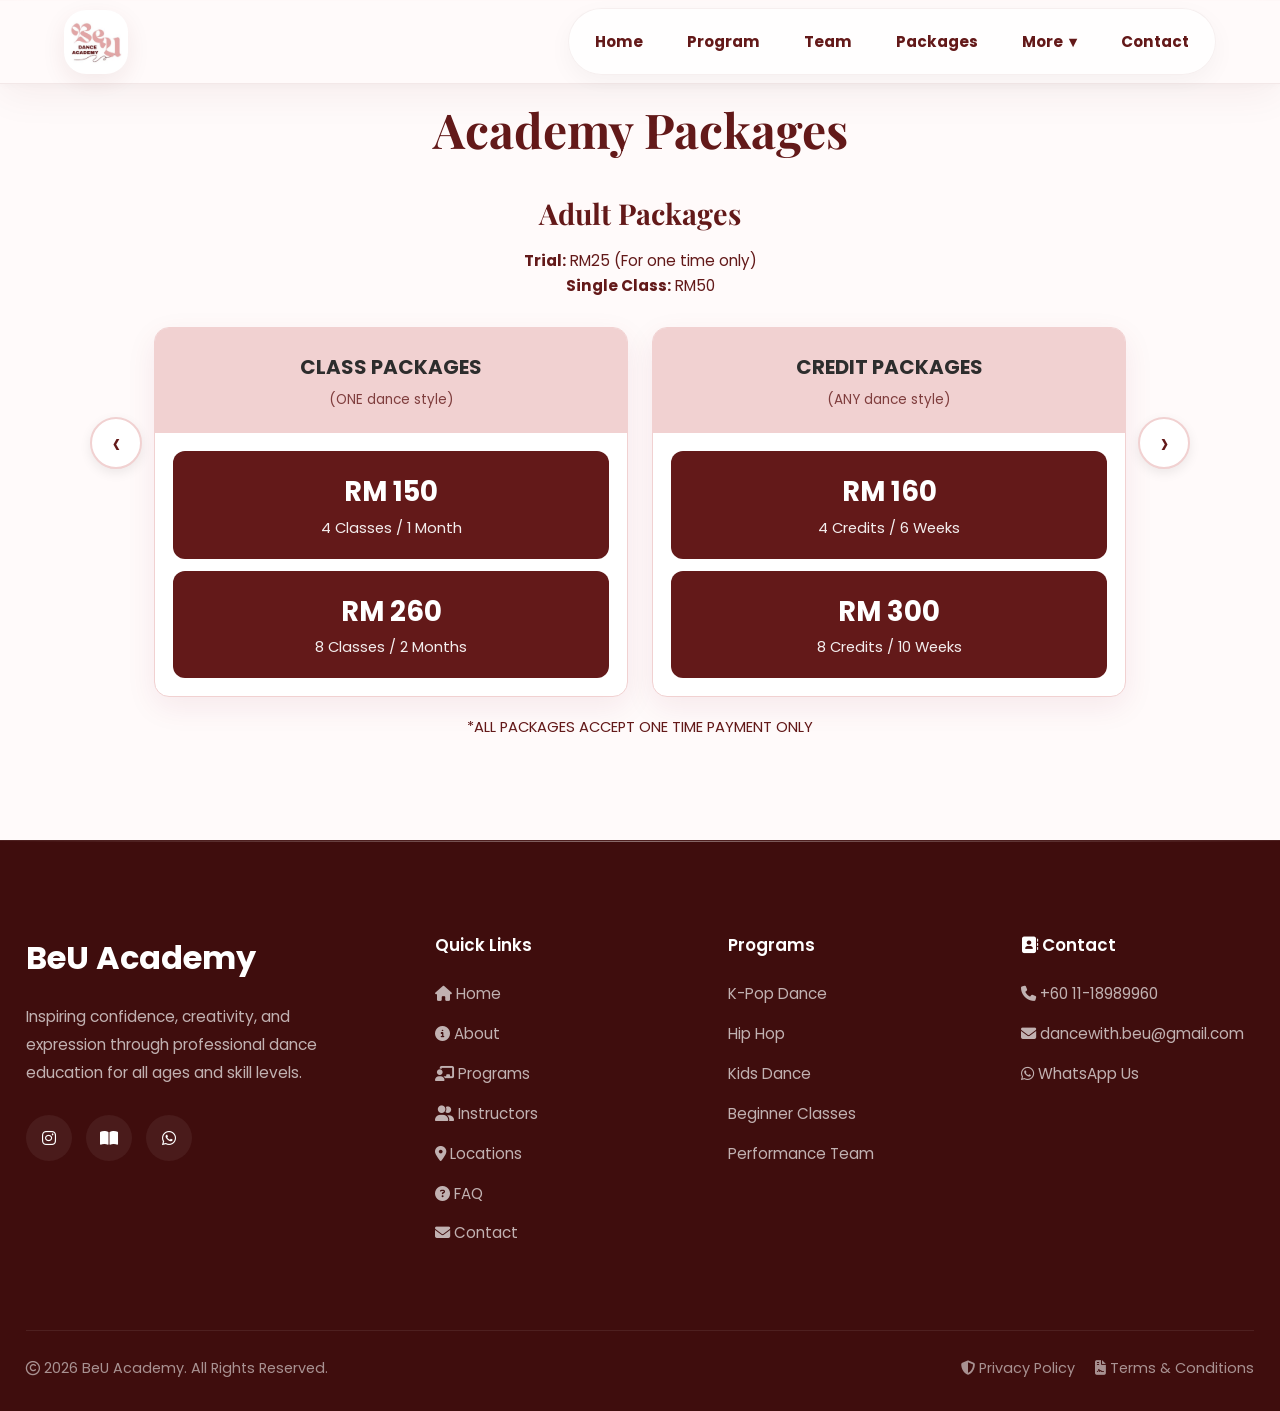
==== price.html @ 07a19057 "Initial website upload" ====
<!DOCTYPE html>
<html lang="en">

<head>
  <meta charset="UTF-8">
  <meta name="viewport" content="width=device-width, initial-scale=1.0">
  <title>Price | BeU Academy</title>
  <link rel="icon" href="./images/Logo/beu logo.jpg"/>
  <link
    href="https://fonts.googleapis.com/css2?family=Playfair+Display:ital,wght@0,400;0,700;1,400&family=Poppins:wght@300;400;500;600&display=swap"
    rel="stylesheet"
  />
  <link rel="stylesheet" href="https://cdnjs.cloudflare.com/ajax/libs/font-awesome/6.5.1/css/all.min.css">
  <link rel="stylesheet" href="Beu.css">
</head>

<body>

<nav id="navbar">
  <a href="index.html" class="logo-container" aria-label="Go to homepage">
    <img src="./images/Logo/beu logo.jpg" alt="BeU Dance Academy Logo" class="nav-logo">
  </a>

  <button
    class="mobile-nav-toggle"
    id="mobile-menu-btn"
    type="button"
    aria-label="Toggle navigation"
    aria-expanded="false"
    aria-controls="nav-menu"
  >
    <span class="hamburger"></span>
  </button>

  <ul class="nav-links" id="nav-menu">
    <li><a href="index.html">Home</a></li>
    <li><a href="program.html">Program</a></li>
    <li><a href="team.html">Team</a></li>
    <li><a href="price.html">Packages</a></li>

    <li class="nav-dropdown">
      <button class="dropdown-toggle" type="button">
        More <span>▾</span>
      </button>

      <ul class="dropdown-menu">
        <li><a href="index.html#about">About</a></li>
        <li><a href="index.html#why">Benefits</a></li>
        <li><a href="index.html#faq">FAQ</a></li>
      </ul>
    </li>

    <li><a href="index.html#contact" class="nav-contact">Contact</a></li>
  </ul>
</nav>

<div class="menu-overlay" id="menu-overlay"></div>

  <main>
    <section id="price" class="pricing-slider-section">
    <div class="container" data-aos="fade-up">
        <h2 class="section-title-alt">Academy Packages</h2>

        <div class="slider-container">
        <button class="nav-arrow left" id="prev-package" type="button" aria-label="Previous package">
            &#8249;
        </button>

        <div class="package-stage">
            <div id="senior-view" class="package-view active">
            <div class="price-header-info">
                <h3 class="package-category-title">Adult Packages</h3>
                <div class="quick-pricing">
                <span><strong>Trial:</strong> RM25 (For one time only)</span>
                </div>
                <div class="quick-pricing">
                <span><strong>Single Class:</strong> RM50</span>
                </div>
            </div>

            <div class="package-comparison-grid">
                <div class="package-card">
                <div class="card-header">
                    <h4>Class Packages</h4>
                    <p>(ONE dance style)</p>
                </div>
                <div class="card-body">
                    <div class="price-item">
                    <span class="price">RM 150</span>
                    <span class="details">4 Classes / 1 Month</span>
                    </div>
                    <div class="price-item">
                    <span class="price">RM 260</span>
                    <span class="details">8 Classes / 2 Months</span>
                    </div>
                </div>
                </div>

                <div class="package-card">
                <div class="card-header">
                    <h4>Credit Packages</h4>
                    <p>(ANY dance style)</p>
                </div>
                <div class="card-body">
                    <div class="price-item">
                    <span class="price">RM 160</span>
                    <span class="details">4 Credits / 6 Weeks</span>
                    </div>
                    <div class="price-item">
                    <span class="price">RM 300</span>
                    <span class="details">8 Credits / 10 Weeks</span>
                    </div>
                </div>
                </div>
            </div>
            </div>

            <div id="junior-view" class="package-view">
            <div class="price-header-info">
                <h3 class="package-category-title">Junior Packages <small>(3-15 Years old)</small></h3>
                <div class="quick-pricing">
                <span><strong>Trial:</strong> RM25 (For one time only)</span>
                </div>
                <div class="quick-pricing">
                <span><strong>Single Class:</strong> RM50</span>
                </div>
            </div>

            <div class="package-comparison-grid">
                <div class="package-card">
                <div class="card-header">
                    <h4>Class Packages</h4>
                    <p>(ONE dance style)</p>
                </div>
                <div class="card-body">
                    <div class="price-item">
                    <span class="price">RM 120</span>
                    <span class="details">4 Classes / 1 Month</span>
                    </div>
                    <div class="price-item">
                    <span class="price">RM 200</span>
                    <span class="details">8 Classes / 2 Months</span>
                    </div>
                </div>
                </div>

                <div class="package-card">
                <div class="card-header">
                    <h4>Credit Packages</h4>
                    <p>(ANY dance style)</p>
                </div>
                <div class="card-body">
                    <div class="price-item">
                    <span class="price">RM 140</span>
                    <span class="details">4 Credits / 6 Weeks</span>
                    </div>
                    <div class="price-item">
                    <span class="price">RM 240</span>
                    <span class="details">8 Credits / 10 Weeks</span>
                    </div>
                </div>
                </div>
            </div>
            </div>
        </div>

        <button class="nav-arrow right" id="next-package" type="button" aria-label="Next package">
            &#8250;
        </button>
        </div>

        <p class="footer-note">*ALL PACKAGES ACCEPT ONE TIME PAYMENT ONLY</p>
    </div>
    </section>

  </main>
    <!-- =========================
          PREMIUM FOOTER
  ========================= -->

  <footer class="premium-footer">
    <div class="footer-container">
      <!-- BRAND -->
      <div class="footer-brand">
        <h2>
          BeU Academy
        </h2>
        <p>
          Inspiring confidence, creativity, and expression through
          professional dance education for all ages and skill levels.
        </p>

        <!-- SOCIALS -->
        <div class="footer-socials">

          <!-- INSTAGRAM -->
          <a
            href="https://www.instagram.com/beu.dance?igsh=c2NrdDNicGNia2F6"
            target="_blank"
            aria-label="Instagram"
          >
            <i class="fab fa-instagram"></i>
          </a>

          <!-- REDNOTE -->
          <a
            href="https://xhslink.com/m/7tr07X9jBin"
            target="_blank"
            aria-label="Rednote"
          >
            <i class="fa-solid fa-book-open"></i>
          </a>

          <!-- WHATSAPP -->
          <a
            href="https://wa.me/601118989960"
            target="_blank"
            aria-label="WhatsApp"
          >
            <i class="fab fa-whatsapp"></i>
          </a>
        </div>
      </div>

      <!-- QUICK LINKS -->
      <div class="footer-column">
        <h3>
          Quick Links
        </h3>
        <a href="index.html">
          <i class="fa-solid fa-house"></i>
          Home
        </a>
        <a href="index.html#about">
          <i class="fa-solid fa-circle-info"></i>
          About
        </a>
        <a href="program.html">
          <i class="fa-solid fa-chalkboard-user"></i>
          Programs
        </a>

        <a href="team.html">
          <i class="fa-solid fa-user-group"></i>
          Instructors
        </a>
        <a href="index.html#locations">
          <i class="fa-solid fa-location-dot"></i>
          Locations
        </a>
        <a href="index.html#faq">
          <i class="fa-solid fa-circle-question"></i>
          FAQ
        </a>
        <a href="index.html#contact">
          <i class="fa-solid fa-envelope"></i>
          Contact
        </a>
      </div>

      <!-- PROGRAMS -->
      <div class="footer-column">
        <h3>
          Programs
        </h3>
        <a href="#programs">
          K-Pop Dance
        </a>
        <a href="#programs">
          Hip Hop
        </a>
        <a href="#programs">
          Kids Dance
        </a>
        <a href="#programs">
          Beginner Classes
        </a>
        <a href="#programs">
          Performance Team
        </a>
      </div>


      <!-- CONTACT -->
      <div class="footer-column">

        <h3>
          <i class="fa-solid fa-address-book"></i>
          Contact
        </h3>

        <a href="tel:+601118989960">
          <i class="fa-solid fa-phone"></i>
          +60 11-18989960
        </a>

        <a href="mailto:dancewith.beu@gmail.com">
          <i class="fa-solid fa-envelope"></i>
          <span>dancewith.beu@gmail.com</span>
        </a>

        <a
          href="https://wa.me/+601118989960"
          target="_blank"
        >
          <i class="fab fa-whatsapp"></i>
          WhatsApp Us
        </a>
      </div>
    </div>

    <!-- BOTTOM -->
    <div class="footer-bottom">

      <p>
        <i class="fa-regular fa-copyright"></i>
        2026 BeU Academy. All Rights Reserved.
      </p>

      <div class="footer-bottom-links">

        <a href="#">
          <i class="fa-solid fa-shield-halved"></i>
          Privacy Policy
        </a>

        <a href="#">
          <i class="fa-solid fa-file-contract"></i>
          Terms & Conditions
        </a>
      </div>
    </div>
  </footer>

  <script src="Beu.js"></script>
</body>
</html>
---- Beu.css ----
/* ---------- ROOT ---------- */
:root {
  --primary: #631919;
  --secondary: #641c1b;
  --light: #f1d1d1;
  --background: #fffafa;
  --soft-blush: #fff5f7;
  --bg-soft: #fffafa;
  --white: #ffffff;
  --text-dark: #2d2d2d;
  --text-soft: #666666;

  --shadow: 0 10px 30px rgba(146, 26, 64, 0.08);
  --shadow-strong: 0 18px 45px rgba(0, 0, 0, 0.08);

  --h1-size: clamp(2.5rem, 6vw, 4.5rem);
  --h2-size: clamp(2rem, 4vw, 3rem);
  --h3-size: clamp(1.15rem, 2vw, 1.6rem);
  --body-size: clamp(0.95rem, 1vw, 1.05rem);

  --nav-height: 84px;
  --radius: 16px;
}

/* ---------- RESET ---------- */
* {
  margin: 0;
  padding: 0;
  box-sizing: border-box;
}

html {
  scroll-behavior: smooth;
}

body {
  font-family: "Poppins", sans-serif;
  font-size: var(--body-size);
  color: var(--text-dark);
  background: var(--background);
  line-height: 1.7;
  -webkit-font-smoothing: antialiased;
  -moz-osx-font-smoothing: grayscale;
}

img {
  max-width: 100%;
  height: auto;
  display: block;
}

button,
a {
  -webkit-tap-highlight-color: transparent;
}

button {
  font-family: inherit;
}

p,
li {
  color: #4a4a4a;
}

h1,
h2,
h3,
.section-title,
.section-title-alt,
.lux-number,
.lux-tagline {
  color: var(--primary);
}

section {
  padding: 100px 5%;
  background: transparent;
}

.container {
  width: 100%;
  max-width: 1100px;
  margin: 0 auto;
}

#about,
#locations,
#team,
#why,
#price,
#faq,
#contact {
  scroll-margin-top: 110px;
}

/* ---------- NAVBAR ---------- */
nav {
  position: fixed;
  top: 0;
  left: 0;
  width: 100%;
  height: var(--nav-height);
  padding: 0 5%;
  display: flex;
  align-items: center;
  justify-content: space-between;
  background: rgba(255, 250, 250, 0.9);
  backdrop-filter: blur(18px);
  -webkit-backdrop-filter: blur(18px);
  border-bottom: 1px solid rgba(99, 25, 25, 0.08);
  box-shadow:
    0 10px 40px rgba(99, 25, 25, 0.06),
    0 2px 10px rgba(0, 0, 0, 0.03);
  z-index: 3000;
  transition: transform 0.4s ease, opacity 0.4s ease, background 0.3s ease;
}

nav.nav-hidden {
  transform: translateY(-100%);
  opacity: 0;
  pointer-events: none;
}

.logo-container {
  display: flex;
  align-items: center;
  text-decoration: none;
}

.nav-logo {
  width: 64px;
  height: 64px;
  object-fit: cover;
  border-radius: 22px;
  background: var(--white);
  padding: 6px;
  box-shadow: 0 8px 24px rgba(99, 25, 25, 0.08);
  transition: transform 0.3s ease, box-shadow 0.3s ease, filter 0.3s ease;
}

.logo-container:hover .nav-logo {
  transform: scale(1.05);
  filter: drop-shadow(0 8px 18px rgba(99, 25, 25, 0.18));
  box-shadow: 0 14px 30px rgba(99, 25, 25, 0.14);
}

.nav-links {
  display: flex;
  align-items: center;
  gap: 8px;
  list-style: none;
  padding: 8px;
  margin: 0;
  border-radius: 999px;
  background: rgba(255, 255, 255, 0.72);
  border: 1px solid rgba(99, 25, 25, 0.06);
  box-shadow: 0 8px 24px rgba(0, 0, 0, 0.04);
}

.nav-links a,
.dropdown-toggle {
  display: inline-flex;
  align-items: center;
  justify-content: center;
  gap: 6px;
  padding: 12px 18px;
  border: none;
  border-radius: 999px;
  background: transparent;
  color: var(--primary);
  text-decoration: none;
  font-weight: 700;
  font-size: 0.95rem;
  cursor: pointer;
  transition: background 0.25s ease, color 0.25s ease, transform 0.25s ease, box-shadow 0.25s ease;
}

.nav-links a:hover,
.dropdown-toggle:hover {
  background: rgba(99, 25, 25, 0.08);
  transform: translateY(-1px);
}

.nav-links a.active {
  background: var(--primary);
  color: var(--white);
  box-shadow: 0 10px 24px rgba(99, 25, 25, 0.22);
}

/* ---------- DROPDOWN ---------- */
.nav-dropdown {
  position: relative;
  padding-bottom: 14px;
  margin-bottom: -14px;
}

.dropdown-menu {
  position: absolute;
  top: 100%;
  right: 0;
  min-width: 220px;
  padding: 18px 0;
  background: rgba(255,255,255,0.96);
  backdrop-filter: blur(20px);
  border-radius: 24px;
  box-shadow: 0 18px 40px rgba(0,0,0,0.08);
  list-style: none;
  opacity: 0;
  visibility: hidden;
  pointer-events: none;
  transform: translateY(10px);
  transition: all 0.25s ease;
  z-index: 9999;
}

.nav-dropdown:hover .dropdown-menu {
  opacity: 1;
  visibility: visible;
  pointer-events: auto;
  transform: translateY(0);
}

.dropdown-menu a {
  width: 100%;
  justify-content: flex-start;
  padding: 12px 16px;
  border-radius: 14px;
  white-space: nowrap;
}

/* ---------- MOBILE NAV ---------- */
.mobile-nav-toggle {
  display: none;
  width: 48px;
  height: 48px;
  border: none;
  background: rgba(99, 25, 25, 0.06);
  border-radius: 50%;
  cursor: pointer;
  align-items: center;
  justify-content: center;
  z-index: 3200;
}

.hamburger {
  width: 26px;
  height: 3px;
  background: var(--primary);
  position: relative;
  display: block;
  border-radius: 999px;
  transition: background 0.25s ease;
}

.hamburger::before,
.hamburger::after {
  content: "";
  position: absolute;
  left: 0;
  width: 26px;
  height: 3px;
  background: var(--primary);
  border-radius: 999px;
  transition: transform 0.25s ease;
}

.hamburger::before {
  transform: translateY(-8px);
}

.hamburger::after {
  transform: translateY(8px);
}

.mobile-nav-toggle.active .hamburger {
  background: transparent;
}

.mobile-nav-toggle.active .hamburger::before {
  transform: rotate(45deg);
}

.mobile-nav-toggle.active .hamburger::after {
  transform: rotate(-45deg);
}

.menu-overlay {
  position: fixed;
  inset: 0;
  background: rgba(0, 0, 0, 0.35);
  backdrop-filter: blur(4px);
  opacity: 0;
  pointer-events: none;
  transition: opacity 0.3s ease;
  z-index: 2500;
}

.menu-overlay.active {
  opacity: 1;
  pointer-events: auto;
}

/* ---------- HERO ---------- */
.hero,
.program-hero,
.fourm-hero,
.page-hero {
  min-height: 100svh;
  padding: calc(var(--nav-height) + 80px) 7% 90px;
  display: flex;
  align-items: center;
  justify-content: center;
  text-align: center;
}

.hero,
.program-hero {
  background: var(--background);
}

.fourm-hero {
  background:
    linear-gradient(rgba(40, 8, 18, 0.78), rgba(40, 8, 18, 0.88)),
    url("./images/program/fourm-bg.jpg");
  background-size: cover;
  background-position: center;
  color: #fff;
}

.hero-content,
.program-hero .container,
.fourm-hero .container {
  max-width: 950px;
  margin: 0 auto;
}

.hero-title {
  font-family: "Playfair Display", serif;
  font-size: var(--h1-size);
  line-height: 1.08;
  margin-bottom: 8px;
}

.hero-subtitle {
  font-family: "Playfair Display", serif;
  font-style: italic;
  font-size: clamp(1.2rem, 3vw, 2rem);
  color: #8b5e5e;
  margin-bottom: 34px;
}

.hero-btn .btn-pill {
  animation: professionalPulse 3s infinite;
}

@keyframes professionalPulse {
  0% {
    box-shadow: 0 0 0 0 rgba(146, 26, 64, 0.35);
  }

  70% {
    box-shadow: 0 0 0 15px rgba(146, 26, 64, 0);
  }

  100% {
    box-shadow: 0 0 0 0 rgba(146, 26, 64, 0);
  }
}

/* ---------- TYPOGRAPHY ---------- */
.section-title,
.section-title-alt {
  text-align: center;
  font-family: "Playfair Display", serif;
  font-size: var(--h2-size);
  margin-bottom: 18px;
  line-height: 1.2;
}

.content-heading {
  font-family: "Playfair Display", serif;
  font-size: var(--h3-size);
  margin-bottom: 14px;
}

.section-sub {
  text-align: center;
  max-width: 650px;
  margin: 0 auto 50px;
  color: #777;
}

/* ---------- BUTTONS ---------- */
.btn-pill,
.primary-btn,
.gallery-btn,
.whatsapp-btn {
  display: inline-flex;
  align-items: center;
  justify-content: center;
  min-height: 48px;
  padding: 12px 28px;
  border: none;
  border-radius: 999px;
  background: var(--secondary);
  color: var(--white);
  text-decoration: none;
  font-weight: 600;
  cursor: pointer;
  transition: transform 0.25s ease, background 0.25s ease, box-shadow 0.25s ease;
}

.btn-pill:hover,
.primary-btn:hover,
.gallery-btn:hover,
.whatsapp-btn:hover {
  background: var(--primary);
  transform: translateY(-2px);
  box-shadow: 0 8px 18px rgba(0, 0, 0, 0.12);
}

/* ---------- ABOUT ---------- */
.about-grid {
  display: grid;
  grid-template-columns: 0.9fr 1.1fr;
  gap: 56px;
  align-items: center;
  margin-top: 28px;
}

.about-text {
  text-align: center;
  max-width: 520px;
  margin: 0 auto;
}

.about-text h3 {
  margin-bottom: 18px;
}

.about-text p {
  max-width: 500px;
  margin: 0 auto;
  line-height: 1.8;
}

.studio-frame {
  border: 1px solid rgba(99, 25, 25, 0.14);
  background: var(--white);
  padding: 14px;
  border-radius: var(--radius);
  overflow: hidden;
  box-shadow: 0 20px 50px rgba(99, 25, 25, 0.08);
}

.studio-frame img {
  width: 100%;
  aspect-ratio: 16 / 10;
  object-fit: cover;
  border-radius: 12px;
  display: block;
  transition: transform 0.5s ease;
}

.studio-frame:hover img {
  transform: scale(1.03);
}

/* ---------- ABOUT RESPONSIVE ---------- */
@media (max-width: 900px) {
  .about-grid {
    grid-template-columns: 1fr;
    gap: 34px;
  }

  .about-text {
    order: 1;
  }

  .studio-frame {
    order: 2;
  }
}

@media (max-width: 600px) {
  .about-grid {
    margin-top: 24px;
  }

  .studio-frame {
    padding: 10px;
  }

  .studio-frame img {
    aspect-ratio: 4 / 3;
  }
}

/* ---------- STUDIO LOCATIONS ---------- */
#locations .container {
  max-width: 1400px;
}

.location-grid {
  display: grid;
  grid-template-columns: repeat(3, minmax(0, 1fr));
  gap: 28px;
}

.location-card {
  background: var(--white);
  border-radius: 24px;
  overflow: hidden;
  box-shadow: var(--shadow-strong);
  text-align: center;
  transition: transform 0.3s ease, box-shadow 0.3s ease;
}

.location-card:hover {
  transform: translateY(-6px);
  box-shadow: 0 24px 55px rgba(0, 0, 0, 0.12);
}

.logo-box {
  height: 180px;
  background: #fafafa;
  border-bottom: 1px solid rgba(0, 0, 0, 0.05);
  display: flex;
  align-items: center;
  justify-content: center;
}

.logo-box img {
  width: 120px;
  height: 120px;
  object-fit: contain;
  border-radius: 20px;
}

.location-info {
  padding: 26px 20px 30px;
}

.location-info h3 {
  font-size: 1.25rem;
  margin-bottom: 4px;
}

.location-info p {
  color: #666;
  margin-bottom: 16px;
}

/* ---------- GALLERY MODAL ---------- */
.gallery-modal {
  position: fixed;
  inset: 0;
  background: rgba(0, 0, 0, 0.75);
  display: none;
  align-items: center;
  justify-content: center;
  z-index: 9999;
  padding: 30px;
}

.gallery-modal.active {
  display: flex;
}

.gallery-box {
  position: relative;
  background: var(--white);
  max-width: 1150px;
  width: 92%;
  max-height: 85vh;
  overflow-y: auto;
  border-radius: 24px;
  padding: 34px;
}

.gallery-box h3 {
  text-align: center;
  margin-bottom: 28px;
}

.gallery-images {
  display: flex;
  justify-content: center;
  gap: 20px;
  flex-wrap: wrap;
}

.gallery-images img {
  width: 280px;
  height: 210px;
  object-fit: cover;
  border-radius: 16px;
  flex-shrink: 0;
}

.close-gallery {
  position: absolute;
  top: 16px;
  right: 18px;
  width: 42px;
  height: 42px;
  border: none;
  border-radius: 50%;
  background: rgba(92, 16, 28, 0.95);
  color: var(--white);
  font-size: 30px;
  line-height: 1;
  cursor: pointer;
  z-index: 10001;
  display: flex;
  align-items: center;
  justify-content: center;
}

/* ---------- COLLABORATIONS ---------- */
.collaborations-section {
  padding: 120px 20px 90px;
  text-align: center;
}

.collaborations-container {
  max-width: 1200px;
  margin: 0 auto;
}

.collaborations-description {
  max-width: 700px;
  margin: 0 auto 40px;
  color: var(--text-soft);
}

.trusted-text {
  margin-top: 22px;
  text-align: center;
  color: var(--primary);
  font-weight: 600;
  letter-spacing: 0.03em;
  opacity: 0.9;
}

.logo-marquee {
  width: 100%;
  overflow: hidden;
  position: relative;
  margin: 34px 0 18px;
  mask-image: linear-gradient(to right, transparent, black 8%, black 92%, transparent);
  -webkit-mask-image: linear-gradient(to right, transparent, black 8%, black 92%, transparent);
}

.logo-track {
  display: flex;
  align-items: center;
  gap: 24px;
  width: max-content;
  animation: collaborationScroll 28s linear infinite;
}

.logo-card {
  width: 220px;
  height: 120px;
  padding: 10px;
  display: flex;
  align-items: center;
  justify-content: center;
  background: var(--white);
  border: 1px solid rgba(99, 25, 25, 0.08);
  border-radius: 20px;
  box-shadow: 0 4px 18px rgba(0, 0, 0, 0.04);
  pointer-events: none;
}

.logo-card img {
  width: 100%;
  height: 100%;
  object-fit: contain;
  transition: transform 0.25s ease;
}

.logo-card:hover img {
  transform: scale(1.08);
}

@keyframes collaborationScroll {
  from {
    transform: translateX(0);
  }

  to {
    transform: translateX(-50%);
  }
}

.program-highlight {
  padding: 70px 5% 110px;
  background: #fffafa;
}

.program-card {
  max-width: 1250px;
  margin: 0 auto;
  display: grid;
  grid-template-columns: 1.25fr 0.75fr;
  align-items: center;
  gap: 40px;
  padding: 65px;
  border-radius: 36px;
  background:
    radial-gradient(circle at 85% 20%, rgba(255,255,255,0.22), transparent 28%),
    linear-gradient(135deg, #631919, #7b1f1f);
  box-shadow: 0 28px 70px rgba(99, 25, 25, 0.25);
  overflow: hidden;
}

.program-label {
  display: inline-block;
  padding: 10px 18px;
  margin-bottom: 18px;
  border-radius: 999px;
  background: #fff;
  color: #631919;
  font-size: 0.85rem;
  font-weight: 800;
  letter-spacing: 1.4px;
  text-transform: uppercase;
}

.program-content h2 {
  max-width: 780px;
  margin-bottom: 22px;
  font-family: "Playfair Display", serif;
  font-size: clamp(2.4rem, 5vw, 4.8rem);
  line-height: 1.08;
  color: #fff;
}

.program-content p {
  max-width: 720px;
  margin-bottom: 28px;
  font-size: 1.12rem;
  line-height: 1.8;
  color: rgba(255,255,255,0.9);
}

.program-features {
  display: grid;
  grid-template-columns: repeat(2, max-content);
  gap: 14px;
  margin-bottom: 36px;
}

.program-features div {
  padding: 13px 20px;
  border-radius: 999px;
  background: rgba(255,255,255,0.14);
  color: #fff;
  font-weight: 700;
  border: 1px solid rgba(255,255,255,0.18);
}

.program-btn {
  display: inline-flex;
  align-items: center;
  gap: 12px;
  padding: 18px 34px;
  border-radius: 999px;
  background: #fff;
  color: #631919;
  font-weight: 900;
  font-size: 1.05rem;
  text-decoration: none;
  box-shadow: 0 18px 35px rgba(0,0,0,0.25);
  transition: 0.3s ease;
}

.program-btn span {
  font-size: 1.4rem;
  transition: 0.3s ease;
}

.program-btn:hover {
  transform: translateY(-5px) scale(1.03);
}

.program-btn:hover span {
  transform: translateX(6px);
}

.program-visual {
  position: relative;
  min-height: 360px;
}

.circle {
  position: absolute;
  display: grid;
  place-items: center;
  border-radius: 50%;
  background: rgba(255,255,255,0.16);
  color: #fff;
  font-weight: 900;
  border: 1px solid rgba(255,255,255,0.25);
  box-shadow: inset 0 0 30px rgba(255,255,255,0.08);
  animation: floatProgram 4s ease-in-out infinite;
}

.circle.big {
  width: 230px;
  height: 230px;
  right: 40px;
  top: 40px;
  font-size: 2rem;
}

.circle.mid {
  width: 155px;
  height: 155px;
  right: 210px;
  bottom: 35px;
}

.circle.small {
  width: 110px;
  height: 110px;
  right: 20px;
  bottom: 60px;
  background: #fff;
  color: #631919;
}

@keyframes floatProgram {
  0%, 100% {
    transform: translateY(0);
  }

  50% {
    transform: translateY(-14px);
  }
}

@media (max-width: 900px) {
  .program-card {
    grid-template-columns: 1fr;
    padding: 45px 26px;
  }

  .program-visual {
    min-height: 240px;
  }

  .program-features {
    grid-template-columns: 1fr;
  }
}

/* =========================
   FOUR-M PROGRAM PAGE
========================= */

.fourm-hero .container {
  max-width: 950px;
  margin: 0 auto;
}

.fourm-label,
.section-kicker {
  display: inline-block;
  margin-bottom: 18px;
  color: #d99aa9;
  font-size: 0.82rem;
  font-weight: 700;
  letter-spacing: 2px;
  text-transform: uppercase;
}

.fourm-hero h1 {
  font-size: clamp(2.4rem, 6vw, 5rem);
  line-height: 1.05;
  margin-bottom: 24px;
}

.fourm-hero p {
  max-width: 760px;
  margin: 0 auto;
  color: rgba(255,255,255,0.82);
  font-size: 1.08rem;
  line-height: 1.8;
}

.fourm-hero-actions {
  margin-top: 38px;
  display: flex;
  justify-content: center;
  gap: 16px;
  flex-wrap: wrap;
}

.fourm-btn {
  display: inline-flex;
  align-items: center;
  justify-content: center;
  padding: 15px 28px;
  border-radius: 999px;
  text-decoration: none;
  font-weight: 700;
  transition: 0.3s ease;
}

.fourm-btn.primary {
  background: #b8325c;
  color: #fff;
  box-shadow: 0 14px 35px rgba(184, 50, 92, 0.3);
}

.fourm-btn.secondary {
  border: 1px solid rgba(255,255,255,0.35);
  color: #fff;
}

.fourm-btn:hover {
  transform: translateY(-4px);
}

.fourm-section {
  padding: 100px 7%;
  background: var(--bg-soft);
}

.fourm-section.soft-bg {
  background: var(--bg-soft);
}

.fourm-section .container,
.fourm-cta .container {
  max-width: 1200px;
  margin: 0 auto;
}

.fourm-intro-grid {
  display: grid;
  grid-template-columns: 1.2fr 0.8fr;
  gap: 60px;
  align-items: center;
}

.fourm-text,
.fourm-content-box p,
.fourm-cta p {
  color: #5f4a50;
  font-size: 1rem;
  line-height: 1.85;
  margin-bottom: 18px;
}

.fourm-card,
.fourm-content-box,
.fourm-step-card {
  background: rgba(255,255,255,0.82);
  border: 1px solid rgba(146, 26, 64, 0.12);
  border-radius: 28px;
  padding: 34px;
  box-shadow: 0 20px 60px rgba(99, 25, 25, 0.08);
}

.highlight-card {
  background: #2b0f19;
  color: #fff;
}

.fourm-card h3,
.fourm-step-card h3 {
  margin-bottom: 18px;
  color: #2b0f19;
  font-size: 1.35rem;
}

.highlight-card h3 {
  color: #fff;
}

.fourm-list {
  list-style: none;
  padding: 0;
  margin: 0;
}

.fourm-list li {
  display: flex;
  align-items: center;
  gap: 12px;
  margin-bottom: 16px;
  color: #5f4a50;
  line-height: 1.5;
}

.highlight-card .fourm-list li {
  color: rgba(255,255,255,0.85);
}

.fourm-list i {
  color: #b8325c;
  width: 20px;
  flex-shrink: 0;
}

.fourm-class-grid {
  margin-top: 45px;
  display: grid;
  grid-template-columns: repeat(4, 1fr);
  gap: 24px;
}

.fourm-step-card {
  transition: 0.3s ease;
}

.fourm-step-card:hover {
  transform: translateY(-8px);
}

.fourm-step-card span {
  display: inline-block;
  margin-bottom: 14px;
  color: #b8325c;
  font-weight: 800;
  font-size: 0.85rem;
  text-transform: uppercase;
  letter-spacing: 1.5px;
}

.fourm-step-card p {
  color: #5f4a50;
  line-height: 1.7;
}

.fourm-cta {
  padding: 110px 7%;
  text-align: center;
  background:
    linear-gradient(rgba(43, 15, 25, 0.9), rgba(43, 15, 25, 0.94)),
    url("./images/program/preschool-bg.jpg");
  background-size: cover;
  background-position: center;
  color: #fff;
}

.fourm-cta h2 {
  font-size: clamp(2rem, 4vw, 3.5rem);
  margin-bottom: 24px;
}

.fourm-cta p {
  max-width: 850px;
  margin-left: auto;
  margin-right: auto;
  color: rgba(255,255,255,0.78);
}

.fourm-cta .fourm-btn {
  margin-top: 24px;
}

/* MOBILE */
@media (max-width: 900px) {
  .fourm-intro-grid {
    grid-template-columns: 1fr;
    gap: 35px;
  }

  .fourm-class-grid {
    grid-template-columns: 1fr 1fr;
  }
}

@media (max-width: 600px) {
  .fourm-section,
  .fourm-cta {
    padding: 75px 7%;
  }

  .fourm-class-grid {
    grid-template-columns: 1fr;
  }

  .fourm-card,
  .fourm-content-box,
  .fourm-step-card {
    padding: 26px;
    border-radius: 22px;
  }

  .fourm-hero-actions {
    flex-direction: column;
  }

  .fourm-btn {
    width: 100%;
  }
}

/* =========================
   PROGRAM PAGE
========================= */

.program-hero .container,
.program-about .container,
.fourm-framework .container,
.program-difference .container,
.class-journey .container,
.preschool-section .container,
.program-cta .container {
  max-width: 1200px;
  margin: 0 auto;
}

.program-label,
.program-small-title {
  display: inline-block;
  margin-bottom: 16px;
  color: #921a40;
  font-size: 0.78rem;
  font-weight: 800;
  letter-spacing: 2px;
  text-transform: uppercase;
}

.program-hero h1 {
  max-width: 950px;
  margin: 0 auto 24px;
  color: #6f171b;
  font-family: "Playfair Display", serif;
  font-size: clamp(2.4rem, 6vw, 5rem);
  line-height: 1.08;
}

.program-hero p {
  max-width: 780px;
  margin: 0 auto 36px;
  color: #4d4d4d;
  font-size: 1.08rem;
  line-height: 1.8;
}

.program-btn {
  display: inline-flex;
  align-items: center;
  justify-content: center;
  padding: 15px 30px;
  border-radius: 999px;
  background: #631919;
  color: #fff;
  text-decoration: none;
  font-weight: 700;
  box-shadow: 0 16px 35px rgba(99, 25, 25, 0.25);
  transition: 0.3s ease;
}

.program-btn:hover {
  transform: translateY(-4px);
  box-shadow: 0 22px 45px rgba(99, 25, 25, 0.35);
}

.program-about,
.program-difference,
.preschool-section {
  padding: 95px 7%;
  background: var(--bg-soft);
}

.fourm-framework,
.class-journey {
  padding: 95px 7%;
  background: var(--bg-soft);
}

.program-grid {
  display: grid;
  grid-template-columns: 1.15fr 0.85fr;
  gap: 36px;
  align-items: stretch;
}

.program-text-card,
.program-highlight-card,
.fourm-card,
.journey-card {
  border-radius: 30px;
  border: 1px solid rgba(146, 26, 64, 0.12);
  background: rgba(255, 255, 255, 0.82);
  box-shadow: 0 22px 60px rgba(99, 25, 25, 0.08);
}

.program-text-card {
  padding: 42px;
}

.program-text-card.full-width {
  max-width: 1000px;
  margin: 0 auto;
}

.program-text-card h2 {
  margin-bottom: 22px;
  color: #6f171b;
  font-family: "Playfair Display", serif;
  font-size: clamp(1.8rem, 4vw, 3rem);
  line-height: 1.15;
}

.program-text-card p {
  margin-bottom: 16px;
  color: #4d4d4d;
  font-size: 1rem;
  line-height: 1.85;
}

.program-highlight-card {
  padding: 42px;
  display: flex;
  flex-direction: column;
  justify-content: center;
  background: #631919;
  color: #fff;
}

.program-highlight-card h3 {
  color: #fff;
  font-family: "Playfair Display", serif;
  font-size: clamp(2rem, 4vw, 3.5rem);
  line-height: 1.1;
}

.program-section-title {
  max-width: 800px;
  margin-bottom: 42px;
  color: #6f171b;
  font-family: "Playfair Display", serif;
  font-size: clamp(2rem, 4vw, 3.5rem);
  line-height: 1.15;
}

.fourm-card-grid,
.journey-grid {
  display: grid;
  grid-template-columns: repeat(4, 1fr);
  gap: 24px;
}

.fourm-card,
.journey-card {
  padding: 32px;
  transition: 0.3s ease;
}

.fourm-card:hover,
.journey-card:hover {
  transform: translateY(-8px);
}

.fourm-card span,
.journey-card span {
  display: inline-block;
  margin-bottom: 18px;
  color: #631919;
  font-size: 0.8rem;
  font-weight: 800;
  letter-spacing: 1.5px;
  text-transform: uppercase;
}

.fourm-card h3,
.journey-card h3 {
  color: #6f171b;
  font-size: 1.35rem;
  line-height: 1.3;
}

.journey-card p {
  margin-top: 14px;
  color: #4d4d4d;
  line-height: 1.7;
  font-size: 0.95rem;
}

.program-cta {
  padding: 100px 7%;
  text-align: center;
  background: #631919;
  color: #fff;
}

.program-cta h2 {
  max-width: 850px;
  margin: 0 auto 18px;
  color: #fff;
  font-family: "Playfair Display", serif;
  font-size: clamp(2rem, 4vw, 3.6rem);
  line-height: 1.15;
}

.program-cta p {
  margin-bottom: 32px;
  color: rgba(255, 255, 255, 0.82);
  font-size: 1.1rem;
}

.program-cta .program-btn {
  color: #631919;
  background: white;
}

.program-btn,
.program-highlight-card,
.program-cta {
  transition: 0.35s ease;
}

/* =========================
   RESPONSIVE
========================= */

@media (max-width: 1000px) {
  .program-grid {
    grid-template-columns: 1fr;
  }

  .fourm-card-grid,
  .journey-grid {
    grid-template-columns: repeat(2, 1fr);
  }
}

@media (max-width: 600px) {
  .program-about,
  .fourm-framework,
  .program-difference,
  .class-journey,
  .preschool-section,
  .program-cta {
    padding: 70px 7%;
  }

  .program-text-card,
  .program-highlight-card,
  .fourm-card,
  .journey-card {
    padding: 26px;
    border-radius: 22px;
  }

  .fourm-card-grid,
  .journey-grid {
    grid-template-columns: 1fr;
  }

  .program-btn {
    width: 100%;
  }
}

/* ---------- TEAM ---------- */
.team-grid {
  display: grid;
  grid-template-columns: repeat(3, minmax(220px, 1fr));
  gap: 28px;
  align-items: start;
  margin-top: 20px;
}

.member {
  text-align: center;
}

.member-image-wrap {
  width: 100%;
  max-width: 320px;
  aspect-ratio: 1 / 1;
  margin: 0 auto 18px;
  border: 1px solid var(--light);
  border-radius: 18px;
  overflow: hidden;
  background: var(--white);
}

.member-image-wrap img {
  width: 100%;
  height: 100%;
  object-fit: cover;
  object-position: center;
  transition: transform 0.35s ease;
}

.member:hover .member-image-wrap img {
  transform: scale(1.04);
}

.member h3 {
  font-size: 1.15rem;
  font-weight: 700;
  margin-bottom: 6px;
}

.member p {
  font-size: 1rem;
  color: #7a7a7a;
}

/* ---------- TEAM PAGE EXTRA ---------- */
.team-intro,
.team-values,
.team-cta {
  padding: 90px 5%;
}

.intro-box,
.team-cta {
  text-align: center;
}

.intro-box p,
.team-cta p {
  max-width: 760px;
  margin: 18px auto 0;
}

.team-values-grid {
  display: grid;
  grid-template-columns: repeat(3, 1fr);
  gap: 24px;
}

.value-card {
  padding: 32px;
  border-radius: 24px;
  background: var(--white);
  box-shadow: var(--shadow);
  text-align: center;
}

/* ---------- ACCORDION / BENEFITS ---------- */
.luxury-accordion {
  width: 100%;
  max-width: 900px;
  margin: 0 auto;
}

.lux-item {
  border-bottom: 1px solid rgba(146, 26, 64, 0.16);
}

.lux-header {
  width: 100%;
  display: flex;
  align-items: center;
  gap: 18px;
  padding: 28px 0;
  background: transparent;
  border: none;
  text-align: left;
  cursor: pointer;
}

.lux-number {
  font-family: "Playfair Display", serif;
  font-size: 1.15rem;
  opacity: 0.7;
  flex-shrink: 0;
}

.lux-header h3 {
  flex: 1;
  font-family: "Playfair Display", serif;
  font-size: 1.35rem;
  color: var(--text-dark);
}

.lux-header small {
  font-size: 0.78em;
}

.lux-icon {
  width: 24px;
  height: 24px;
  position: relative;
  flex-shrink: 0;
  transition: transform 0.35s ease;
}

.lux-icon::before,
.lux-icon::after {
  content: "";
  position: absolute;
  top: 50%;
  left: 50%;
  background: var(--primary);
  transform: translate(-50%, -50%);
  border-radius: 999px;
  transition: all 0.35s ease;
}

.lux-icon::before {
  width: 24px;
  height: 2px;
}

.lux-icon::after {
  width: 2px;
  height: 24px;
}

.lux-item.active .lux-header h3 {
  color: var(--primary);
}

.lux-item.active .lux-icon {
  transform: rotate(45deg);
}

.lux-content {
  max-height: 0;
  overflow: hidden;
  transition: max-height 0.35s ease;
}

.lux-inner {
  padding: 0 0 28px 52px;
}

.lux-tagline {
  margin-bottom: 14px;
}

.lux-list {
  list-style: none;
  columns: 2;
  column-gap: 34px;
}

.lux-list li {
  position: relative;
  padding-left: 18px;
  margin-bottom: 12px;
  break-inside: avoid;
}

.lux-list li::before {
  content: "→";
  position: absolute;
  left: 0;
  color: var(--primary);
}

/* ---------- PRICING ---------- */
#price {
  border-top: 1px solid var(--light);
}

.slider-container {
  position: relative;
  display: flex;
  align-items: center;
  justify-content: center;
  padding: 0 64px;
  margin-top: 30px;
}

.package-stage {
  width: 100%;
}

.package-view {
  display: none;
}

.package-view.active {
  display: block;
  animation: slideFadeIn 0.45s ease;
}

@keyframes slideFadeIn {
  from {
    opacity: 0;
    transform: translateX(28px);
  }

  to {
    opacity: 1;
    transform: translateX(0);
  }
}

.price-header-info {
  text-align: center;
}

.package-category-title {
  font-family: "Playfair Display", serif;
  font-size: 1.8rem;
  margin-bottom: 10px;
}

.quick-pricing {
  display: flex;
  justify-content: center;
  flex-wrap: wrap;
  gap: 12px 20px;
  color: var(--primary);
}

.package-comparison-grid {
  display: grid;
  grid-template-columns: 1fr 1fr;
  gap: 24px;
  margin-top: 28px;
}

.package-card {
  background: var(--white);
  border-radius: 15px;
  overflow: hidden;
  border: 1px solid var(--light);
  box-shadow: var(--shadow);
  transition: transform 0.25s ease, border-color 0.25s ease;
}

.package-card:hover {
  transform: translateY(-8px);
  border-color: var(--primary);
}

.card-header {
  background: var(--light);
  padding: 22px 16px;
  text-align: center;
}

.card-header h4 {
  font-size: 1.25rem;
  margin-bottom: 4px;
  text-transform: uppercase;
}

.card-header p {
  color: var(--primary);
  opacity: 0.8;
  font-size: 0.85rem;
}

.card-body {
  padding: 18px;
}

.price-item {
  background: var(--primary);
  color: var(--white);
  padding: 18px;
  border-radius: 12px;
  margin-bottom: 12px;
  display: flex;
  flex-direction: column;
  align-items: center;
}

.price-item:last-child {
  margin-bottom: 0;
}

.price-item .price {
  font-size: 1.7rem;
  font-weight: 700;
  color: var(--white);
}

.price-item .details {
  font-size: 0.92rem;
  color: rgba(255, 255, 255, 0.92);
}

.nav-arrow {
  position: absolute;
  top: 50%;
  transform: translateY(-50%);
  width: 52px;
  height: 52px;
  border: 2px solid var(--light);
  border-radius: 50%;
  background: var(--white);
  color: var(--primary);
  box-shadow: 0 4px 12px rgba(0, 0, 0, 0.08);
  font-size: 2rem;
  display: flex;
  align-items: center;
  justify-content: center;
  cursor: pointer;
  z-index: 5;
  transition: background 0.2s ease, color 0.2s ease;
}

.nav-arrow:hover {
  background: var(--primary);
  color: var(--white);
}

.left {
  left: 0;
}

.right {
  right: 0;
}

.footer-note {
  text-align: center;
  margin-top: 18px;
  color: var(--primary);
  font-size: 0.92rem;
}

/* ---------- CONTACT ---------- */
.contact-grid {
  display: grid;
  grid-template-columns: 1.15fr 0.85fr;
  gap: 34px;
  align-items: start;
  margin-top: 28px;
}

.contact-note {
  margin-bottom: 24px;
  text-align: left;
}

.contact-card {
  display: flex;
  align-items: center;
  gap: 14px;
  justify-content: space-between;
  background: var(--white);
  border: 1px solid var(--light);
  border-radius: 14px;
  padding: 18px;
  margin-bottom: 14px;
  cursor: pointer;
  transition: transform 0.25s ease, border-color 0.25s ease, background 0.25s ease;
}

.contact-card:hover {
  background: var(--soft-blush);
  border-color: var(--primary);
  transform: translateY(-2px);
}

.contact-icon {
  width: 46px;
  height: 46px;
  flex-shrink: 0;
  border-radius: 50%;
  display: grid;
  place-items: center;
  background: var(--soft-blush);
  font-size: 1.15rem;
}

.contact-detail {
  flex: 1;
  min-width: 0;
}

.contact-detail span {
  display: block;
  font-size: 0.88rem;
  color: #666;
}

.contact-detail strong {
  display: block;
  word-break: break-word;
  color: var(--text-dark);
}

.copy-badge {
  flex-shrink: 0;
  border: 1px solid var(--primary);
  color: var(--primary);
  border-radius: 999px;
  padding: 6px 12px;
  font-size: 0.72rem;
  font-weight: 600;
  white-space: nowrap;
  transition: background 0.2s ease, color 0.2s ease;
}

.contact-card:hover .copy-badge {
  background: var(--primary);
  color: var(--white);
}

.whatsapp-scan-wrap {
  background: var(--white);
  border: 1px solid var(--light);
  border-radius: 16px;
  padding: 28px;
  text-align: center;
}

.qr-title {
  font-size: 1.3rem;
}

.qr-code-box {
  width: 160px;
  height: 160px;
  margin: 16px auto;
  padding: 10px;
  border: 2px dashed var(--light);
  display: flex;
  align-items: center;
  justify-content: center;
  background: var(--white);
  border-radius: 14px;
}

.qr-image {
  width: 100%;
  height: 100%;
  object-fit: contain;
}

.qr-note {
  font-size: 0.9rem;
  color: #666;
  margin-bottom: 14px;
}

.whatsapp-btn {
  width: 100%;
  max-width: 220px;
}

/* ---------- FOOTER ---------- */
/* =========================
        PREMIUM FOOTER
========================= */

.premium-footer {
  border-top: 1px solid rgba(255,255,255,0.08);
  background-color: #3f0d0d;
  padding:
    90px 2% 30px;
  position: relative;
  overflow: hidden;
}

/* TOP BORDER GLOW */
.premium-footer::before {
  content: "";
  position: absolute;
  top: 0;
  left: 0;
  width: 100%;
  height: 1px;

  background:
    linear-gradient(
      90deg,
      transparent,
      rgba(255,255,255,0.4),
      transparent
    );
}

/* CONTAINER */
.footer-container {
  display: grid;
  grid-template-columns:
    1.5fr
    1fr
    1fr
    1fr;
  gap: 60px;
  max-width: 1400px;
  margin: auto;
}

/* BRAND */
.footer-brand h2 {
  font-size: 2rem;
  margin-bottom: 18px;
  color: #fff;
  font-weight: 700;
}

.footer-brand p {
  line-height: 1.8;
  font-size: 0.97rem;
  max-width: 340px;
  color: rgba(255,255,255,0.68);
}

/* SOCIALS */
.footer-socials {
  display: flex;
  gap: 14px;
  margin-top: 28px;
}

.footer-socials a {
  width: 46px;
  height: 46px;
  border-radius: 50%;
  display: flex;
  align-items: center;
  justify-content: center;
  background: rgba(255,255,255,0.06);
  color: white;
  font-size: 1rem;
  transition: 0.35s ease;
  text-decoration: none;
}

.footer-socials a:hover {
  transform: translateY(-5px);
  background: #d13b69;
  box-shadow:
    0 10px 25px rgba(209,59,105,0.35);
}

/* COLUMNS */
.footer-column h3 {
  color: white;
  margin-bottom: 22px;
  font-size: 1.05rem;
  font-weight: 600;
}

.footer-column a,
.footer-column p {
  display: block;
  margin-bottom: 14px;
  color: rgba(255,255,255,0.68);
  text-decoration: none;
  transition: 0.3s ease;
  font-size: 0.95rem;
}

.footer-column a:hover {
  color: white;
  transform: translateX(4px);
}

/* BOTTOM */
.footer-bottom {
  margin-top: 70px;
  padding-top: 25px;
  border-top:
    1px solid rgba(255,255,255,0.08);
  display: flex;
  align-items: center;
  justify-content: space-between;
  gap: 20px;

  flex-wrap: wrap;
}

.footer-bottom p {
  color: rgba(255,255,255,0.55);
  font-size: 0.9rem;
}

.footer-bottom-links {
  display: flex;
  gap: 20px;
}

.footer-bottom-links a {
  color: rgba(255,255,255,0.55);
  text-decoration: none;
  transition: 0.3s ease;
  font-size: 0.9rem;
}

.footer-bottom-links a:hover {
  color: white;
}

/* =========================
        RESPONSIVE
========================= */

@media (max-width: 1000px) {

  .footer-container {
    grid-template-columns: 1fr 1fr;
    gap: 50px;
  }

}

@media (max-width: 700px) {

  .premium-footer {
    padding:
      70px 6% 30px;
  }

  .footer-container {
    grid-template-columns: 1fr;
    gap: 45px;
  }

  .footer-bottom {
    flex-direction: column;
    align-items: flex-start;
  }

}

/* ---------- RESPONSIVE ---------- */
@media (max-width: 992px) {
  .team-grid {
    grid-template-columns: repeat(2, minmax(0, 1fr));
  }

  .contact-grid {
    grid-template-columns: 1fr;
  }
}

@media (max-width: 900px) {
  .location-grid {
    grid-template-columns: repeat(2, minmax(0, 1fr));
  }
}

@media (max-width: 850px) {
  :root {
    --nav-height: 84px;
  }

  nav {
    height: var(--nav-height);
    padding: 0 22px;
  }

  .nav-logo {
    width: 64px;
    height: 64px;
    border-radius: 22px;
  }

  .mobile-nav-toggle {
    display: inline-flex;
  }

  .nav-links {
    position: fixed;
    top: 0;
    right: -100%;
    width: min(84vw, 340px);
    height: 100svh;
    padding: 110px 24px 32px;
    flex-direction: column;
    justify-content: flex-start;
    align-items: stretch;
    gap: 12px;
    border-radius: 0;
    background: var(--background);
    box-shadow: -12px 0 30px rgba(0, 0, 0, 0.12);
    z-index: 3100;
    transition: right 0.3s ease;
  }

  .nav-links.nav-active {
    right: 0;
  }

  .nav-links a,
  .dropdown-toggle {
    width: 100%;
    justify-content: space-between;
    padding: 14px 16px;
  }

  .nav-dropdown {
    width: 100%;
    padding-bottom: 0;
    margin-bottom: 0;
  }

  .dropdown-menu {
    position: static;
    transform: none;
    opacity: 1;
    visibility: visible;
    pointer-events: auto;
    box-shadow: none;
    border-radius: 18px;
    margin-top: 8px;
    background: rgba(99, 25, 25, 0.04);
    display: none;
  }

  .nav-dropdown:hover .dropdown-menu {
    transform: none;
  }

  .nav-dropdown.open .dropdown-menu {
    display: block;
  }

  
  .hero,
  .program-hero,
  .fourm-hero,
  .page-hero {
    min-height: 100svh;
    padding: calc(var(--nav-height) + 60px) 7% 75px;
  }

  .about-grid,
  .package-comparison-grid,
  .contact-grid,
  .team-values-grid {
    grid-template-columns: 1fr;
  }

  .lux-inner {
    padding-left: 18px;
  }

  .lux-list {
    columns: 1;
  }

  .slider-container {
    padding: 0 46px;
  }

  .nav-arrow {
    width: 46px;
    height: 46px;
    font-size: 1.8rem;
  }

  .contact-card {
    align-items: flex-start;
  }
}

@media (max-width: 768px) {
  .collaborations-section {
    padding: 90px 16px 70px;
  }

  .logo-track {
    gap: 18px;
    animation-duration: 22s;
  }

  .logo-card {
    width: 180px;
    height: 105px;
  }
}

@media (max-width: 600px) {
  section {
    padding: 84px 20px;
  }

  .hero,
  .program-hero,
  .fourm-hero,
  .page-hero {
    min-height: auto;
    padding: calc(var(--nav-height) + 50px) 7% 70px;
  }

  .location-grid,
  .team-grid {
    grid-template-columns: 1fr;
  }

  .gallery-box {
    padding: 28px 18px;
  }

  .gallery-images img {
    width: 100%;
    max-width: 320px;
    height: 220px;
  }

  .lux-header {
    gap: 12px;
    padding: 22px 0;
  }

  .lux-header h3 {
    font-size: 1.1rem;
  }

  .slider-container {
    padding: 0 40px;
  }

  .card-header {
    padding: 16px 12px;
  }

  .card-body {
    padding: 14px;
  }

  .price-item .price {
    font-size: 1.35rem;
  }

  .price-item .details {
    font-size: 0.82rem;
  }

  .contact-card {
    flex-direction: column;
    align-items: stretch;
  }

  .copy-badge {
    align-self: flex-start;
  }

  .whatsapp-scan-wrap {
    padding: 22px 18px;
  }
}
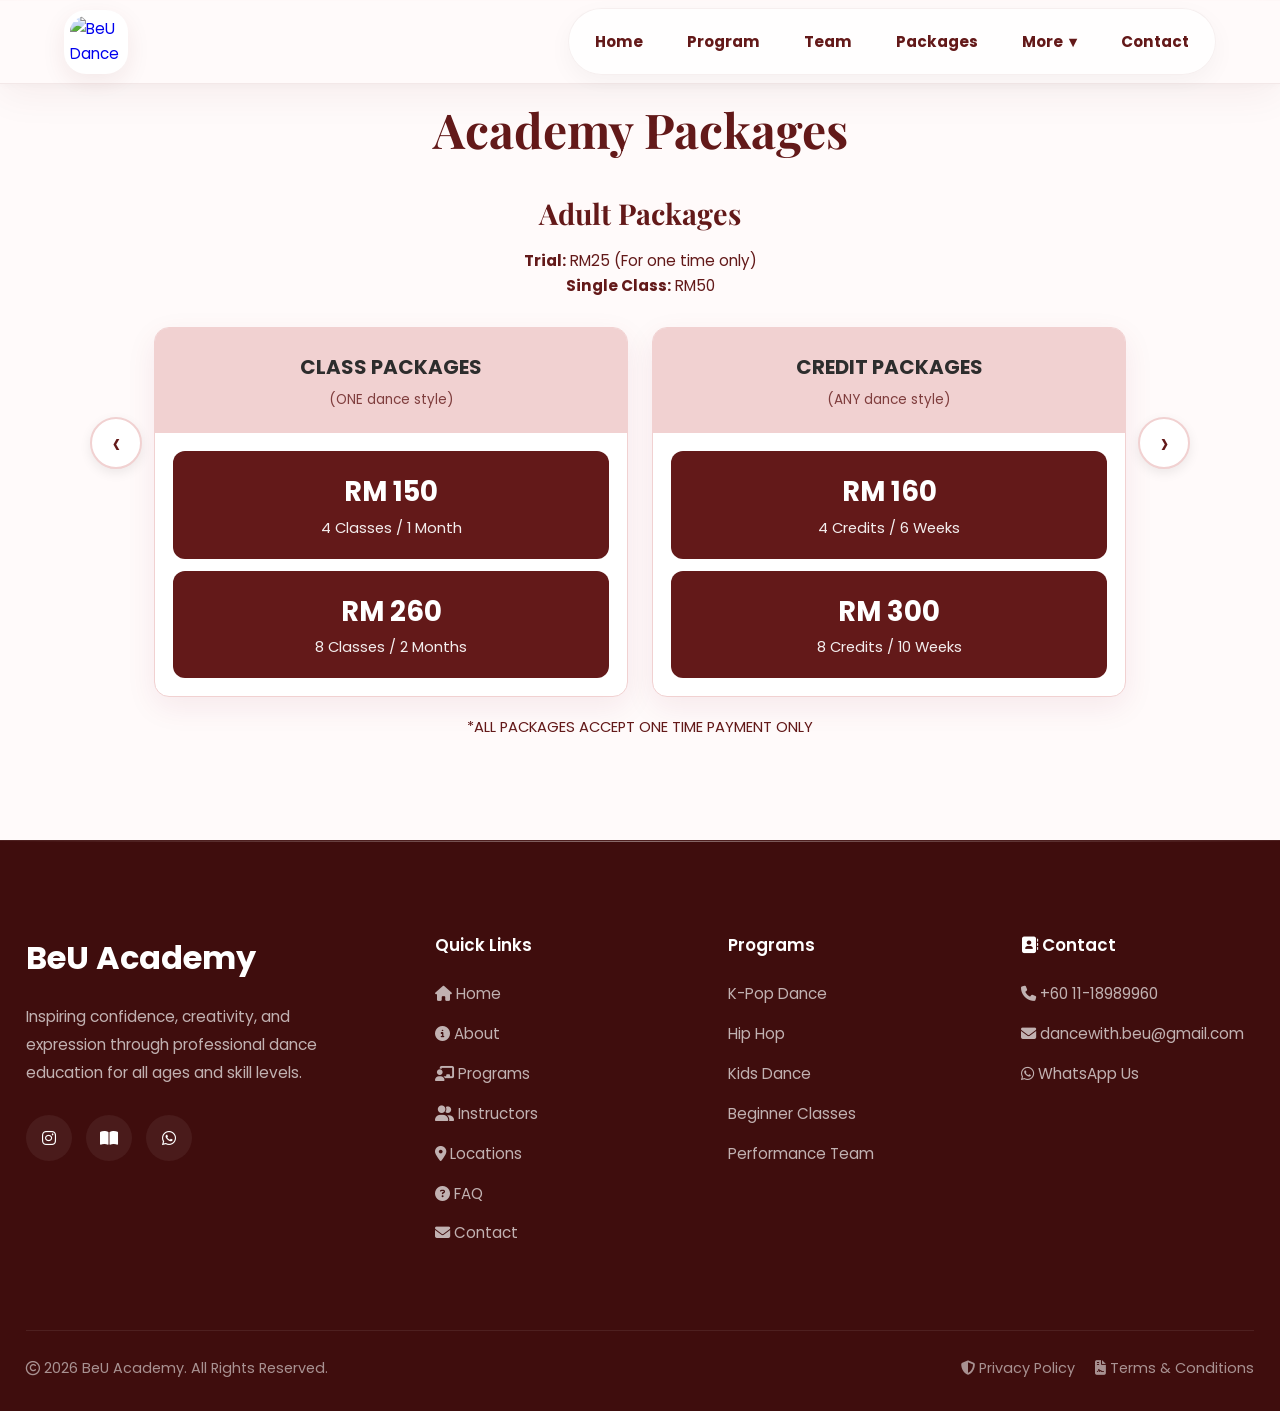
==== commit 81f94957: "index.html to /" ====
--- a/price.html
+++ b/price.html
@@ -5,7 +5,7 @@
   <meta charset="UTF-8">
   <meta name="viewport" content="width=device-width, initial-scale=1.0">
   <title>Price | BeU Academy</title>
-  <link rel="icon" href="./images/Logo/beu logo.jpg"/>
+  <link rel="icon" type="image/jpeg" href="/images/Logo/beu-logo.png">
   <link
     href="https://fonts.googleapis.com/css2?family=Playfair+Display:ital,wght@0,400;0,700;1,400&family=Poppins:wght@300;400;500;600&display=swap"
     rel="stylesheet"
@@ -17,8 +17,8 @@
 <body>
 
 <nav id="navbar">
-  <a href="index.html" class="logo-container" aria-label="Go to homepage">
-    <img src="./images/Logo/beu logo.jpg" alt="BeU Dance Academy Logo" class="nav-logo">
+  <a href="/" class="logo-container" aria-label="Go to homepage">
+    <img src="./images/Logo/beu-logo.png" alt="BeU Dance Academy Logo" class="nav-logo">
   </a>
 
   <button
@@ -33,7 +33,7 @@
   </button>
 
   <ul class="nav-links" id="nav-menu">
-    <li><a href="index.html">Home</a></li>
+    <li><a href="/">Home</a></li>
     <li><a href="program.html">Program</a></li>
     <li><a href="team.html">Team</a></li>
     <li><a href="price.html">Packages</a></li>
@@ -44,13 +44,13 @@
       </button>
 
       <ul class="dropdown-menu">
-        <li><a href="index.html#about">About</a></li>
-        <li><a href="index.html#why">Benefits</a></li>
-        <li><a href="index.html#faq">FAQ</a></li>
+        <li><a href="/#about">About</a></li>
+        <li><a href="/#why">Benefits</a></li>
+        <li><a href="/#faq">FAQ</a></li>
       </ul>
     </li>
 
-    <li><a href="index.html#contact" class="nav-contact">Contact</a></li>
+    <li><a href="/#contact" class="nav-contact">Contact</a></li>
   </ul>
 </nav>
 
@@ -227,11 +227,11 @@
         <h3>
           Quick Links
         </h3>
-        <a href="index.html">
+        <a href="/">
           <i class="fa-solid fa-house"></i>
           Home
         </a>
-        <a href="index.html#about">
+        <a href="/#about">
           <i class="fa-solid fa-circle-info"></i>
           About
         </a>
@@ -244,15 +244,15 @@
           <i class="fa-solid fa-user-group"></i>
           Instructors
         </a>
-        <a href="index.html#locations">
+        <a href="/#locations">
           <i class="fa-solid fa-location-dot"></i>
           Locations
         </a>
-        <a href="index.html#faq">
+        <a href="/#faq">
           <i class="fa-solid fa-circle-question"></i>
           FAQ
         </a>
-        <a href="index.html#contact">
+        <a href="/#contact">
           <i class="fa-solid fa-envelope"></i>
           Contact
         </a>
